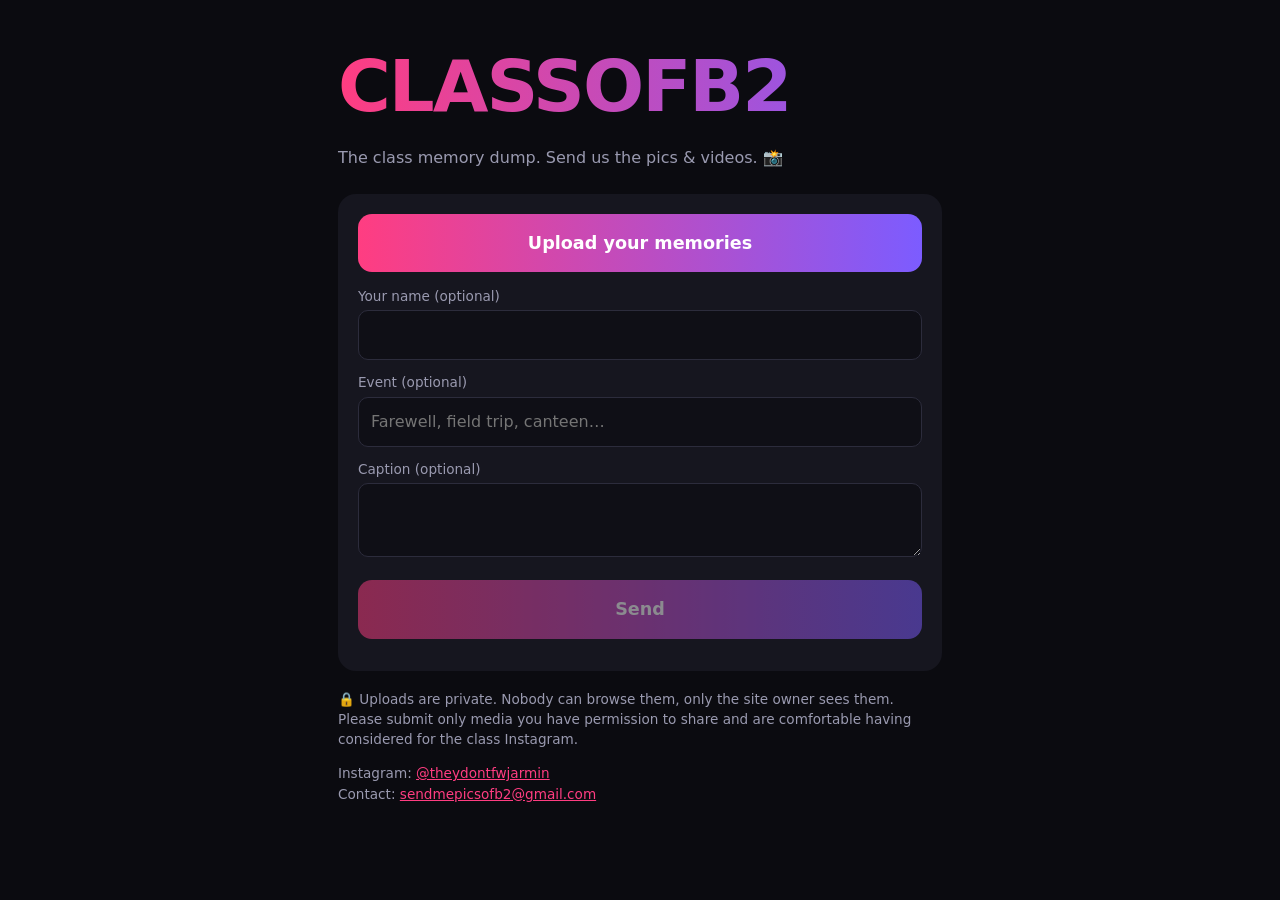
==== index.html @ 1bf53a08 "Publish CLASSOFB2 upload site" ====
<!doctype html><html lang="en"><head><meta charset="utf-8">
<meta name="viewport" content="width=device-width,initial-scale=1"><title>CLASSOFB2</title>
<link rel="stylesheet" href="style.css"></head><body><main>
<h1>CLASSOFB2</h1><p class="tag">The class memory dump. Send us the pics &amp; videos. 📸</p>
<div class="card">
<label for="files" class="btn" style="margin-top:0">Upload your memories</label>
<input id="files" type="file" accept="image/*,video/*" multiple hidden>
<ul id="list"></ul>
<label>Your name (optional)</label><input id="name" maxlength="80">
<label>Event (optional)</label><input id="event" maxlength="120" placeholder="Farewell, field trip, canteen…">
<label>Caption (optional)</label><textarea id="caption" rows="2" maxlength="300"></textarea>
<button class="btn" id="send" disabled>Send</button>
<div class="bar" id="bar"><i id="fill"></i></div><div class="msg" id="msg"></div>
</div>
<p class="note">🔒 Uploads are private. Nobody can browse them, only the site owner sees them. Please submit only media you have permission to share and are comfortable having considered for the class Instagram.</p>
<footer>Instagram: <a href="https://instagram.com/theydontfwjarmin">@theydontfwjarmin</a><br>
Contact: <a href="mailto:sendmepicsofb2@gmail.com">sendmepicsofb2@gmail.com</a></footer>
</main>
<script src="config.js"></script>
<script>
const {supabaseUrl:SUPABASE_URL,supabaseAnonKey:ANON_KEY}=window.CLASSOFB2_CONFIG;
const $=id=>document.getElementById(id),configured=!!(SUPABASE_URL&&!SUPABASE_URL.includes("YOUR-PROJECT")&&ANON_KEY&&!ANON_KEY.startsWith("YOUR_"));
let files=[];const MAX_FILE=50*1024*1024,MAX_FILES=10;
if(!configured){$("send").disabled=true;$("msg").textContent="Uploads are not connected yet. The site owner needs to finish the Supabase setup."}
$("files").onchange=e=>{files=[...e.target.files];const issue=files.length>MAX_FILES?`Choose up to ${MAX_FILES} files at a time.`:files.find(f=>!f.type.startsWith("image/")&&!f.type.startsWith("video/"))?"Only image and video files are accepted.":files.find(f=>f.size>MAX_FILE)?"Each file must be 50 MB or smaller.":"";$("list").innerHTML=files.map(f=>`<li>${f.name.replace(/[<>&]/g,"")} (${(f.size/1048576).toFixed(1)} MB)</li>`).join("");$("send").disabled=!configured||!files.length||!!issue;$("msg").className=issue?"msg err":"msg";$("msg").textContent=issue||(configured?"":"Uploads are not connected yet.")};
function up(file,onp){return new Promise((res,rej)=>{
 const ext=(file.name.split(".").pop()||"bin").replace(/[^a-z0-9]/gi,"").slice(0,8);
 const path=crypto.randomUUID()+"."+ext, x=new XMLHttpRequest();
 x.open("POST",`${SUPABASE_URL}/storage/v1/object/uploads/${path}`);
 x.setRequestHeader("apikey",ANON_KEY);x.setRequestHeader("Authorization","Bearer "+ANON_KEY);
 x.setRequestHeader("Content-Type",file.type||"application/octet-stream");
 x.upload.onprogress=e=>e.lengthComputable&&onp(e.loaded);
 x.onload=()=>x.status<300?res(path):rej(new Error(x.status==413?`${file.name} is too big (max 50 MB)`:`Upload failed (${x.status})`));
 x.onerror=()=>rej(new Error("Network error"));x.send(file)})}
async function row(r){const x=await fetch(`${SUPABASE_URL}/rest/v1/submissions`,{method:"POST",headers:{apikey:ANON_KEY,Authorization:"Bearer "+ANON_KEY,"Content-Type":"application/json",Prefer:"return=minimal"},body:JSON.stringify(r)});if(!x.ok)throw new Error("Could not save details")}
$("send").onclick=async()=>{
 const total=files.reduce((a,f)=>a+f.size,0);let done=0;
 $("send").disabled=true;$("bar").style.display="block";$("msg").className="msg";
 try{for(let i=0;i<files.length;i++){const f=files[i];$("msg").textContent=`Uploading ${i+1} of ${files.length}…`;
  const path=await up(f,l=>$("fill").style.width=((done+l)/total*100)+"%");done+=f.size;
  await row({name:$("name").value,caption:$("caption").value,event:$("event").value,path,original_name:f.name,size:f.size,mime:f.type})}
  $("fill").style.width="100%";$("msg").className="msg ok";$("msg").textContent="🎉 Got it! Thanks for sharing your memories.";
  files=[];$("files").value="";$("list").innerHTML=""}
 catch(e){$("msg").className="msg err";$("msg").textContent=e.message+". Please try again."; $("send").disabled=false}
};
</script></body></html>
---- style.css ----
:root{--bg:#0b0b10;--card:#16161f;--fg:#f4f4f8;--mut:#9a9ab0;--acc:#ff3d81;--acc2:#7c5cff}
*{box-sizing:border-box}body{margin:0;background:var(--bg);color:var(--fg);font-family:system-ui,-apple-system,Segoe UI,sans-serif;line-height:1.5}
main{max-width:640px;margin:0 auto;padding:32px 18px 60px}
h1{font-size:clamp(2.6rem,12vw,4.5rem);margin:0;letter-spacing:-2px;background:linear-gradient(90deg,var(--acc),var(--acc2));-webkit-background-clip:text;background-clip:text;color:transparent}
.tag{color:var(--mut);margin:6px 0 24px}.card{background:var(--card);border-radius:18px;padding:20px;margin-bottom:18px}
label{display:block;font-size:.85rem;color:var(--mut);margin:12px 0 4px}
input,textarea{width:100%;padding:12px;border-radius:10px;border:1px solid #2c2c3c;background:#0f0f16;color:var(--fg);font:inherit}
.btn{display:block;width:100%;padding:16px;border:0;border-radius:14px;font:inherit;font-weight:800;font-size:1.1rem;color:#fff;background:linear-gradient(90deg,var(--acc),var(--acc2));cursor:pointer;margin-top:16px;text-align:center}
.btn:disabled{opacity:.5}.bar{height:10px;background:#0f0f16;border-radius:9px;overflow:hidden;margin-top:12px;display:none}
.bar i{display:block;height:100%;width:0;background:linear-gradient(90deg,var(--acc),var(--acc2));transition:width .2s}
.msg{margin-top:12px;font-weight:600}.ok{color:#4ade80}.err{color:#ff6b6b}.note,footer{color:var(--mut);font-size:.85rem}
a{color:var(--acc)}ul{padding-left:18px;color:var(--mut);font-size:.85rem}
.item{display:flex;gap:12px;align-items:center;margin:10px 0}.item img,.item video{width:90px;height:90px;object-fit:cover;border-radius:10px;background:#000}
.item div{flex:1;min-width:0;font-size:.85rem}.sm{width:auto;display:inline-block;padding:8px 12px;font-size:.85rem;margin:4px 4px 0 0;border-radius:9px}
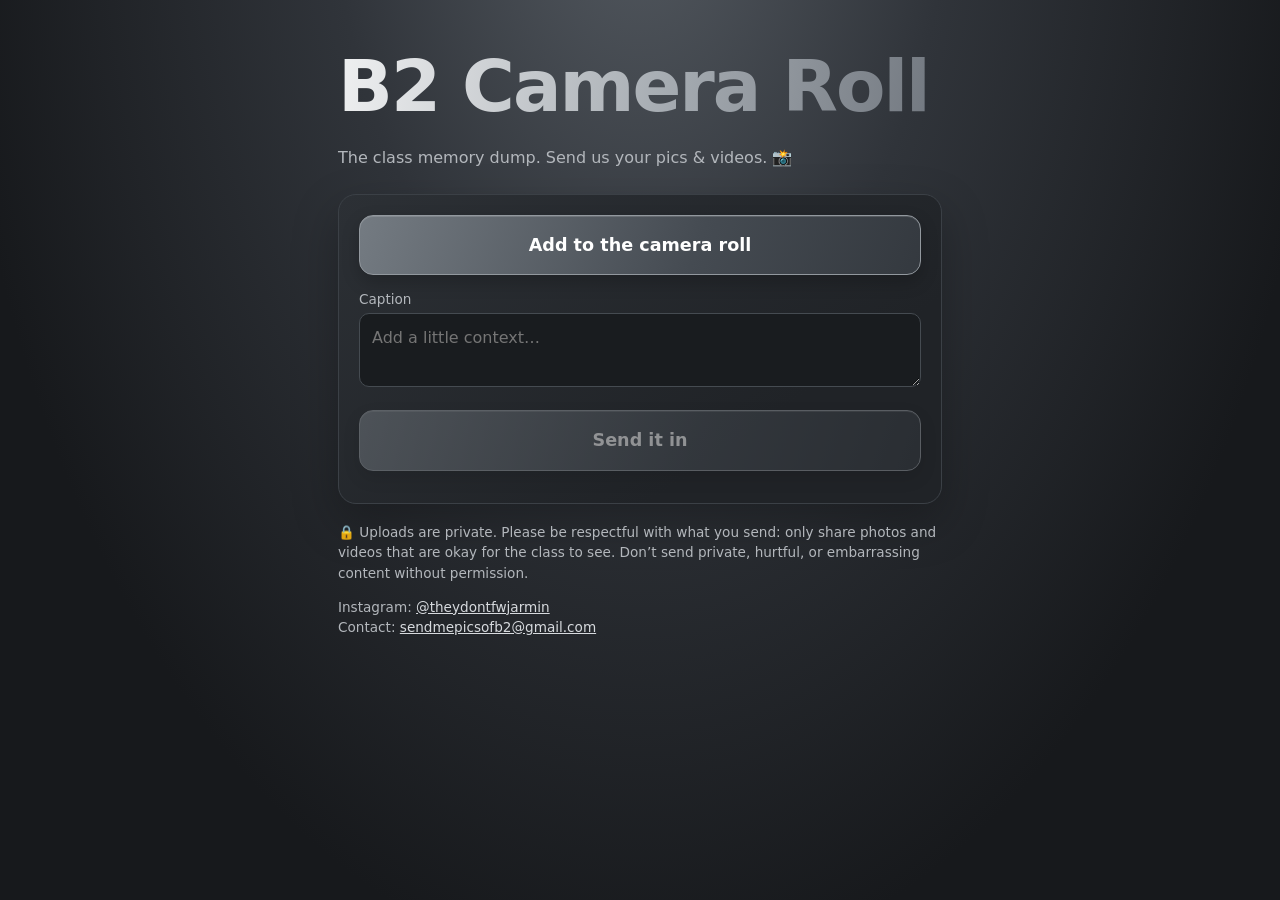
==== commit f430404d: "Rename to B2 Camera Roll and simplify uploads" ====
--- a/index.html
+++ b/index.html
@@ -1,18 +1,16 @@
 <!doctype html><html lang="en"><head><meta charset="utf-8">
-<meta name="viewport" content="width=device-width,initial-scale=1"><title>CLASSOFB2</title>
+<meta name="viewport" content="width=device-width,initial-scale=1"><meta name="theme-color" content="#25282c"><title>B2 Camera Roll</title>
 <link rel="stylesheet" href="style.css"></head><body><main>
-<h1>CLASSOFB2</h1><p class="tag">The class memory dump. Send us the pics &amp; videos. 📸</p>
+<h1>B2 Camera Roll</h1><p class="tag">The class memory dump. Send us your pics &amp; videos. 📸</p>
 <div class="card">
-<label for="files" class="btn" style="margin-top:0">Upload your memories</label>
+<label for="files" class="btn" style="margin-top:0">Add to the camera roll</label>
 <input id="files" type="file" accept="image/*,video/*" multiple hidden>
 <ul id="list"></ul>
-<label>Your name (optional)</label><input id="name" maxlength="80">
-<label>Event (optional)</label><input id="event" maxlength="120" placeholder="Farewell, field trip, canteen…">
-<label>Caption (optional)</label><textarea id="caption" rows="2" maxlength="300"></textarea>
-<button class="btn" id="send" disabled>Send</button>
+<label for="caption">Caption</label><textarea id="caption" rows="2" maxlength="300" placeholder="Add a little context…"></textarea>
+<button class="btn" id="send" disabled>Send it in</button>
 <div class="bar" id="bar"><i id="fill"></i></div><div class="msg" id="msg"></div>
 </div>
-<p class="note">🔒 Uploads are private. Nobody can browse them, only the site owner sees them. Please submit only media you have permission to share and are comfortable having considered for the class Instagram.</p>
+<p class="note">🔒 Uploads are private. Please be respectful with what you send: only share photos and videos that are okay for the class to see. Don’t send private, hurtful, or embarrassing content without permission.</p>
 <footer>Instagram: <a href="https://instagram.com/theydontfwjarmin">@theydontfwjarmin</a><br>
 Contact: <a href="mailto:sendmepicsofb2@gmail.com">sendmepicsofb2@gmail.com</a></footer>
 </main>
@@ -38,7 +36,7 @@
  $("send").disabled=true;$("bar").style.display="block";$("msg").className="msg";
  try{for(let i=0;i<files.length;i++){const f=files[i];$("msg").textContent=`Uploading ${i+1} of ${files.length}…`;
   const path=await up(f,l=>$("fill").style.width=((done+l)/total*100)+"%");done+=f.size;
-  await row({name:$("name").value,caption:$("caption").value,event:$("event").value,path,original_name:f.name,size:f.size,mime:f.type})}
+  await row({caption:$("caption").value,path,original_name:f.name,size:f.size,mime:f.type})}
   $("fill").style.width="100%";$("msg").className="msg ok";$("msg").textContent="🎉 Got it! Thanks for sharing your memories.";
   files=[];$("files").value="";$("list").innerHTML=""}
  catch(e){$("msg").className="msg err";$("msg").textContent=e.message+". Please try again."; $("send").disabled=false}
--- a/style.css
+++ b/style.css
@@ -1,14 +1,14 @@
-:root{--bg:#0b0b10;--card:#16161f;--fg:#f4f4f8;--mut:#9a9ab0;--acc:#ff3d81;--acc2:#7c5cff}
-*{box-sizing:border-box}body{margin:0;background:var(--bg);color:var(--fg);font-family:system-ui,-apple-system,Segoe UI,sans-serif;line-height:1.5}
+:root{--bg:#17191c;--card:#24272b;--fg:#f4f5f6;--mut:#b3b7bc;--acc:#858b92;--acc2:#444a51;--line:#3a3f44}
+*{box-sizing:border-box}body{margin:0;background:radial-gradient(ellipse at 50% -15%,#555b62 0,#30343a 34%,#17191c 76%);background-attachment:fixed;color:var(--fg);font-family:system-ui,-apple-system,Segoe UI,sans-serif;line-height:1.5}
 main{max-width:640px;margin:0 auto;padding:32px 18px 60px}
-h1{font-size:clamp(2.6rem,12vw,4.5rem);margin:0;letter-spacing:-2px;background:linear-gradient(90deg,var(--acc),var(--acc2));-webkit-background-clip:text;background-clip:text;color:transparent}
-.tag{color:var(--mut);margin:6px 0 24px}.card{background:var(--card);border-radius:18px;padding:20px;margin-bottom:18px}
+h1{font-size:clamp(2.6rem,12vw,4.5rem);margin:0;letter-spacing:-2px;background:linear-gradient(100deg,#f0f1f2,#a5abb1 55%,#70767e);-webkit-background-clip:text;background-clip:text;color:transparent}
+.tag{color:var(--mut);margin:6px 0 24px}.card{background:linear-gradient(145deg,#2c3035,#202327 72%);border:1px solid #3b4046;border-radius:18px;padding:20px;margin-bottom:18px;box-shadow:0 18px 46px #0004}
 label{display:block;font-size:.85rem;color:var(--mut);margin:12px 0 4px}
-input,textarea{width:100%;padding:12px;border-radius:10px;border:1px solid #2c2c3c;background:#0f0f16;color:var(--fg);font:inherit}
-.btn{display:block;width:100%;padding:16px;border:0;border-radius:14px;font:inherit;font-weight:800;font-size:1.1rem;color:#fff;background:linear-gradient(90deg,var(--acc),var(--acc2));cursor:pointer;margin-top:16px;text-align:center}
+input,textarea{width:100%;padding:12px;border-radius:10px;border:1px solid #454b51;background:#191c1f;color:var(--fg);font:inherit}
+.btn{display:block;width:100%;padding:16px;border:1px solid #92989e;border-radius:14px;font:inherit;font-weight:800;font-size:1.1rem;color:#fff;background:linear-gradient(110deg,#747b82,#454b52 60%,#34393f);cursor:pointer;margin-top:16px;text-align:center;box-shadow:inset 0 1px #ffffff24,0 7px 18px #0003}
 .btn:disabled{opacity:.5}.bar{height:10px;background:#0f0f16;border-radius:9px;overflow:hidden;margin-top:12px;display:none}
-.bar i{display:block;height:100%;width:0;background:linear-gradient(90deg,var(--acc),var(--acc2));transition:width .2s}
-.msg{margin-top:12px;font-weight:600}.ok{color:#4ade80}.err{color:#ff6b6b}.note,footer{color:var(--mut);font-size:.85rem}
-a{color:var(--acc)}ul{padding-left:18px;color:var(--mut);font-size:.85rem}
+.bar i{display:block;height:100%;width:0;background:linear-gradient(90deg,#d4d8dc,#828991);transition:width .2s}
+.msg{margin-top:12px;font-weight:600}.ok{color:#b8dbbd}.err{color:#ff9b9b}.note,footer{color:var(--mut);font-size:.85rem}
+a{color:#d7dade}ul{padding-left:18px;color:var(--mut);font-size:.85rem}
 .item{display:flex;gap:12px;align-items:center;margin:10px 0}.item img,.item video{width:90px;height:90px;object-fit:cover;border-radius:10px;background:#000}
 .item div{flex:1;min-width:0;font-size:.85rem}.sm{width:auto;display:inline-block;padding:8px 12px;font-size:.85rem;margin:4px 4px 0 0;border-radius:9px}
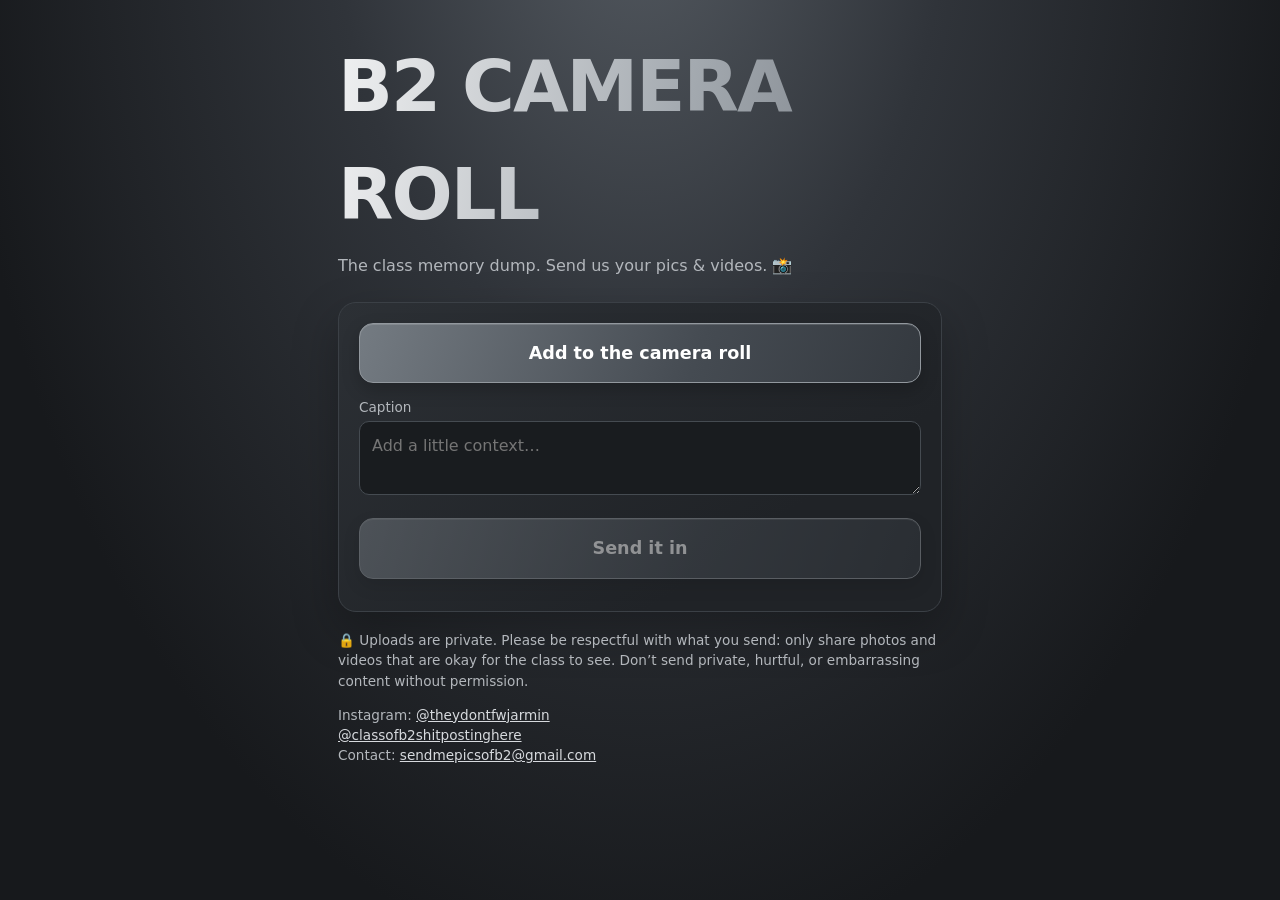
==== commit 18e2bae5: "Capitalize title and add Instagram handle" ====
--- a/index.html
+++ b/index.html
@@ -1,7 +1,7 @@
 <!doctype html><html lang="en"><head><meta charset="utf-8">
-<meta name="viewport" content="width=device-width,initial-scale=1"><meta name="theme-color" content="#25282c"><title>B2 Camera Roll</title>
+<meta name="viewport" content="width=device-width,initial-scale=1"><meta name="theme-color" content="#25282c"><title>B2 CAMERA ROLL</title>
 <link rel="stylesheet" href="style.css"></head><body><main>
-<h1>B2 Camera Roll</h1><p class="tag">The class memory dump. Send us your pics &amp; videos. 📸</p>
+<h1>B2 CAMERA ROLL</h1><p class="tag">The class memory dump. Send us your pics &amp; videos. 📸</p>
 <div class="card">
 <label for="files" class="btn" style="margin-top:0">Add to the camera roll</label>
 <input id="files" type="file" accept="image/*,video/*" multiple hidden>
@@ -12,6 +12,7 @@
 </div>
 <p class="note">🔒 Uploads are private. Please be respectful with what you send: only share photos and videos that are okay for the class to see. Don’t send private, hurtful, or embarrassing content without permission.</p>
 <footer>Instagram: <a href="https://instagram.com/theydontfwjarmin">@theydontfwjarmin</a><br>
+<a href="https://instagram.com/classofb2shitpostinghere">@classofb2shitpostinghere</a><br>
 Contact: <a href="mailto:sendmepicsofb2@gmail.com">sendmepicsofb2@gmail.com</a></footer>
 </main>
 <script src="config.js"></script>
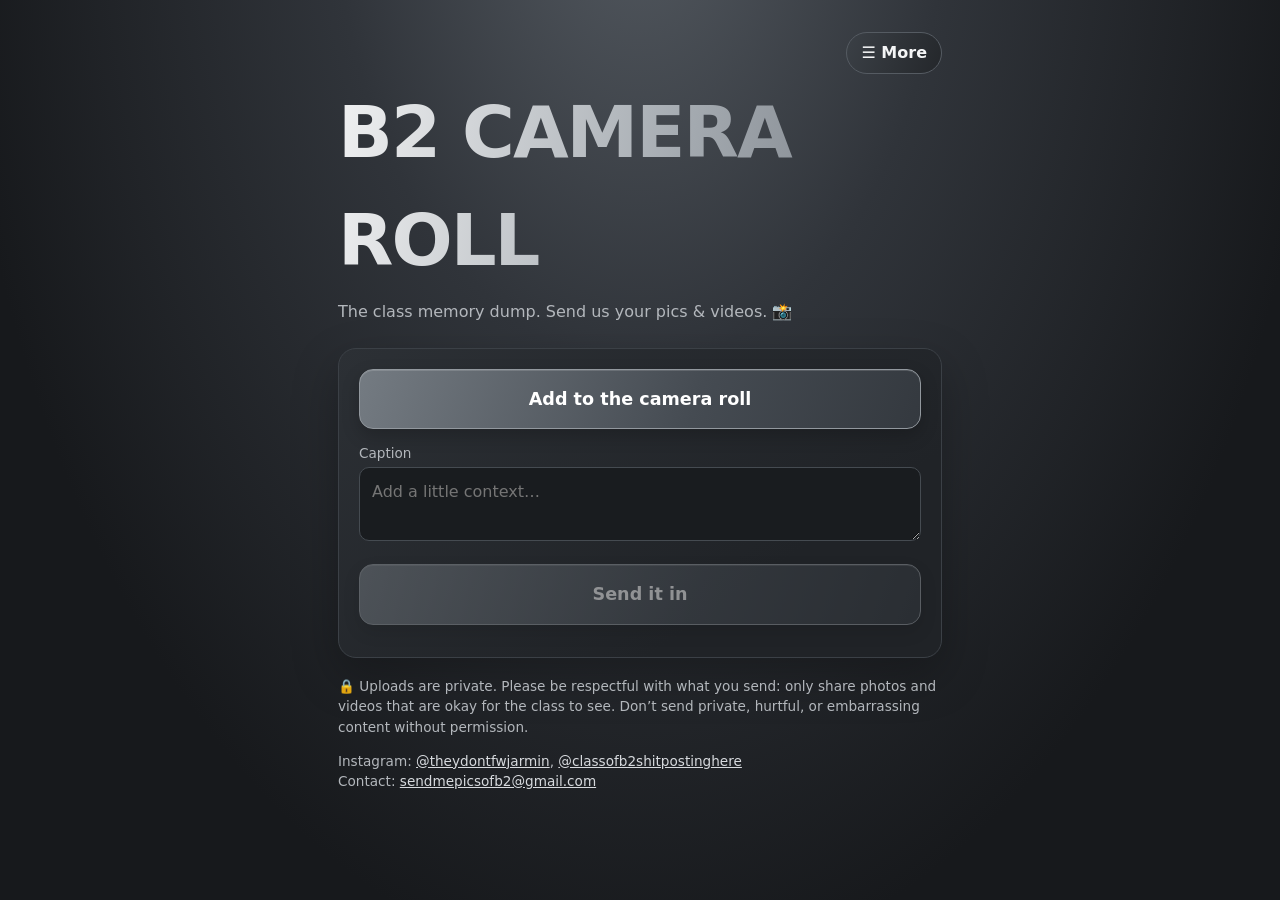
==== commit c3501e83: "Add responsive media, home menu, and device details" ====
--- a/index.html
+++ b/index.html
@@ -1,7 +1,18 @@
 <!doctype html><html lang="en"><head><meta charset="utf-8">
 <meta name="viewport" content="width=device-width,initial-scale=1"><meta name="theme-color" content="#25282c"><title>B2 CAMERA ROLL</title>
 <link rel="stylesheet" href="style.css"></head><body><main>
+<div class="topbar"><span></span><button class="menu-toggle" id="menu-toggle" type="button" aria-expanded="false" aria-controls="site-menu">☰ More</button></div>
 <h1>B2 CAMERA ROLL</h1><p class="tag">The class memory dump. Send us your pics &amp; videos. 📸</p>
+<section class="menu-panel" id="site-menu" hidden aria-label="More options">
+ <div class="menu-tabs" role="tablist" aria-label="More options">
+  <button type="button" class="menu-tab active" data-panel="admin-panel" role="tab" aria-selected="true">Admin login</button>
+  <button type="button" class="menu-tab" data-panel="feedback-panel" role="tab" aria-selected="false">Feedback</button>
+  <button type="button" class="menu-tab" data-panel="removal-panel" role="tab" aria-selected="false">Content removal</button>
+ </div>
+ <section id="admin-panel" class="menu-content"><iframe src="admin.html" title="Admin login" loading="lazy"></iframe></section>
+ <section id="feedback-panel" class="menu-content" hidden><p class="note">Send feedback to the site owner. This opens your email app.</p><form class="mail-form" data-subject="B2 Camera Roll feedback"><label for="feedback-message">Your feedback</label><textarea id="feedback-message" required maxlength="2000" rows="4" placeholder="Tell us what you think…"></textarea><button class="btn" type="submit">Send feedback</button></form></section>
+ <section id="removal-panel" class="menu-content" hidden><p class="note">Request removal of a photo or video. Include enough detail to identify it, such as its caption or upload time. This opens your email app.</p><form class="mail-form" data-subject="B2 Camera Roll content removal request"><label for="removal-message">Which content should be removed?</label><textarea id="removal-message" required maxlength="2000" rows="4" placeholder="Describe the photo or video…"></textarea><button class="btn" type="submit">Request removal</button></form></section>
+</section>
 <div class="card">
 <label for="files" class="btn" style="margin-top:0">Add to the camera roll</label>
 <input id="files" type="file" accept="image/*,video/*" multiple hidden>
@@ -11,15 +22,25 @@
 <div class="bar" id="bar"><i id="fill"></i></div><div class="msg" id="msg"></div>
 </div>
 <p class="note">🔒 Uploads are private. Please be respectful with what you send: only share photos and videos that are okay for the class to see. Don’t send private, hurtful, or embarrassing content without permission.</p>
-<footer>Instagram: <a href="https://instagram.com/theydontfwjarmin">@theydontfwjarmin</a><br>
-<a href="https://instagram.com/classofb2shitpostinghere">@classofb2shitpostinghere</a><br>
+<footer>Instagram: <a href="https://instagram.com/theydontfwjarmin">@theydontfwjarmin</a>, <a href="https://instagram.com/classofb2shitpostinghere">@classofb2shitpostinghere</a><br>
 Contact: <a href="mailto:sendmepicsofb2@gmail.com">sendmepicsofb2@gmail.com</a></footer>
 </main>
+<audio id="buffer-audio" preload="auto" src="upload-buffer.m4a"></audio>
+<div class="play-overlay" id="thanks-overlay" hidden><div class="play-card"><p class="note">Thanks for sharing! Returning to the camera roll after the clip.</p><video id="thanks-video" playsinline preload="auto"></video><button id="play-thanks" class="btn" type="button" hidden>Play thank-you clip</button><button id="skip-thanks" class="text-button" type="button">Back to camera roll</button></div></div>
 <script src="config.js"></script>
 <script>
 const {supabaseUrl:SUPABASE_URL,supabaseAnonKey:ANON_KEY}=window.CLASSOFB2_CONFIG;
 const $=id=>document.getElementById(id),configured=!!(SUPABASE_URL&&!SUPABASE_URL.includes("YOUR-PROJECT")&&ANON_KEY&&!ANON_KEY.startsWith("YOUR_"));
 let files=[];const MAX_FILE=50*1024*1024,MAX_FILES=10;
+const isMobile=()=>typeof navigator.userAgentData?.mobile==="boolean"?navigator.userAgentData.mobile:/Android|iPhone|iPad|iPod|Mobile/i.test(navigator.userAgent);
+$("thanks-video").src=isMobile()?"ty-clip-mobile.mp4":"ty-clip-desktop.mp4";
+$("menu-toggle").onclick=()=>{const open=$("site-menu").hidden;$("site-menu").hidden=!open;$("menu-toggle").setAttribute("aria-expanded",String(open));if(open)$("site-menu").scrollIntoView({behavior:"smooth",block:"nearest"})};
+document.querySelectorAll(".menu-tab").forEach(tab=>tab.onclick=()=>{document.querySelectorAll(".menu-tab").forEach(t=>{const active=t===tab;t.classList.toggle("active",active);t.setAttribute("aria-selected",String(active))});document.querySelectorAll(".menu-content").forEach(p=>p.hidden=p.id!==tab.dataset.panel)});
+document.querySelectorAll(".mail-form").forEach(form=>form.onsubmit=e=>{e.preventDefault();const message=form.querySelector("textarea").value;const subject=form.dataset.subject;location.href=`mailto:sendmepicsofb2@gmail.com?subject=${encodeURIComponent(subject)}&body=${encodeURIComponent(message)}`});
+const play=media=>{media.pause();media.currentTime=0;const result=media.play();if(result)result.catch(()=>{})};
+const returnHome=()=>location.replace(location.pathname);
+$("skip-thanks").onclick=returnHome;$("play-thanks").onclick=()=>{$("play-thanks").hidden=true;play($("thanks-video"))};
+$("thanks-video").onended=returnHome;$("thanks-video").onerror=()=>{$("play-thanks").hidden=false};
 if(!configured){$("send").disabled=true;$("msg").textContent="Uploads are not connected yet. The site owner needs to finish the Supabase setup."}
 $("files").onchange=e=>{files=[...e.target.files];const issue=files.length>MAX_FILES?`Choose up to ${MAX_FILES} files at a time.`:files.find(f=>!f.type.startsWith("image/")&&!f.type.startsWith("video/"))?"Only image and video files are accepted.":files.find(f=>f.size>MAX_FILE)?"Each file must be 50 MB or smaller.":"";$("list").innerHTML=files.map(f=>`<li>${f.name.replace(/[<>&]/g,"")} (${(f.size/1048576).toFixed(1)} MB)</li>`).join("");$("send").disabled=!configured||!files.length||!!issue;$("msg").className=issue?"msg err":"msg";$("msg").textContent=issue||(configured?"":"Uploads are not connected yet.")};
 function up(file,onp){return new Promise((res,rej)=>{
@@ -35,11 +56,12 @@
 $("send").onclick=async()=>{
  const total=files.reduce((a,f)=>a+f.size,0);let done=0;
  $("send").disabled=true;$("bar").style.display="block";$("msg").className="msg";
+ $("msg").textContent="Buffering your upload…";play($("buffer-audio"));await new Promise(resolve=>setTimeout(resolve,2500));
  try{for(let i=0;i<files.length;i++){const f=files[i];$("msg").textContent=`Uploading ${i+1} of ${files.length}…`;
   const path=await up(f,l=>$("fill").style.width=((done+l)/total*100)+"%");done+=f.size;
-  await row({caption:$("caption").value,path,original_name:f.name,size:f.size,mime:f.type})}
+  await row({caption:$("caption").value,path,original_name:f.name,size:f.size,mime:f.type,name:isMobile()?"Mobile":"Desktop"})}
   $("fill").style.width="100%";$("msg").className="msg ok";$("msg").textContent="🎉 Got it! Thanks for sharing your memories.";
-  files=[];$("files").value="";$("list").innerHTML=""}
+  files=[];$("files").value="";$("list").innerHTML="";$("thanks-overlay").hidden=false;try{await $("thanks-video").play()}catch{$("play-thanks").hidden=false}}
  catch(e){$("msg").className="msg err";$("msg").textContent=e.message+". Please try again."; $("send").disabled=false}
 };
 </script></body></html>
--- a/style.css
+++ b/style.css
@@ -1,5 +1,6 @@
 :root{--bg:#17191c;--card:#24272b;--fg:#f4f5f6;--mut:#b3b7bc;--acc:#858b92;--acc2:#444a51;--line:#3a3f44}
 *{box-sizing:border-box}body{margin:0;background:radial-gradient(ellipse at 50% -15%,#555b62 0,#30343a 34%,#17191c 76%);background-attachment:fixed;color:var(--fg);font-family:system-ui,-apple-system,Segoe UI,sans-serif;line-height:1.5}
+[hidden]{display:none!important}
 main{max-width:640px;margin:0 auto;padding:32px 18px 60px}
 h1{font-size:clamp(2.6rem,12vw,4.5rem);margin:0;letter-spacing:-2px;background:linear-gradient(100deg,#f0f1f2,#a5abb1 55%,#70767e);-webkit-background-clip:text;background-clip:text;color:transparent}
 .tag{color:var(--mut);margin:6px 0 24px}.card{background:linear-gradient(145deg,#2c3035,#202327 72%);border:1px solid #3b4046;border-radius:18px;padding:20px;margin-bottom:18px;box-shadow:0 18px 46px #0004}
@@ -10,5 +11,6 @@
 .bar i{display:block;height:100%;width:0;background:linear-gradient(90deg,#d4d8dc,#828991);transition:width .2s}
 .msg{margin-top:12px;font-weight:600}.ok{color:#b8dbbd}.err{color:#ff9b9b}.note,footer{color:var(--mut);font-size:.85rem}
 a{color:#d7dade}ul{padding-left:18px;color:var(--mut);font-size:.85rem}
+.topbar{display:flex;justify-content:space-between;align-items:center;min-height:40px;margin-bottom:4px}.menu-toggle,.menu-tab,.text-button{font:inherit;color:var(--fg);cursor:pointer}.menu-toggle,.menu-tab{border:1px solid #555b62;border-radius:999px;background:linear-gradient(110deg,#3b4046,#24272b);padding:8px 14px}.menu-toggle{font-weight:700}.menu-panel{margin:10px 0 20px;padding:14px;background:#202327eF;border:1px solid #444a51;border-radius:16px;box-shadow:0 16px 40px #0006}.menu-tabs{display:flex;gap:8px;flex-wrap:wrap}.menu-tab{font-size:.85rem}.menu-tab.active{background:linear-gradient(110deg,#747b82,#454b52);border-color:#a1a6ab}.menu-content{padding-top:10px}.menu-content iframe{display:block;width:100%;height:min(70vh,620px);border:0;border-radius:12px;background:#17191c}.mail-form textarea{min-height:96px}.play-overlay{position:fixed;inset:0;z-index:20;display:grid;place-items:center;padding:18px;background:#08090bea;backdrop-filter:blur(8px)}.play-card{width:min(100%,720px);padding:18px;background:linear-gradient(145deg,#2c3035,#202327);border:1px solid #565c62;border-radius:18px;box-shadow:0 20px 60px #0009}.play-card video,.failure-video{display:block;width:100%;height:auto;max-height:70vh;object-fit:contain;background:#050607;border-radius:12px}.text-button{display:block;margin:12px auto 0;border:0;background:transparent;text-decoration:underline;color:var(--mut);font-size:.9rem}.failure-video{margin-top:12px;max-height:58vh}
 .item{display:flex;gap:12px;align-items:center;margin:10px 0}.item img,.item video{width:90px;height:90px;object-fit:cover;border-radius:10px;background:#000}
 .item div{flex:1;min-width:0;font-size:.85rem}.sm{width:auto;display:inline-block;padding:8px 12px;font-size:.85rem;margin:4px 4px 0 0;border-radius:9px}
